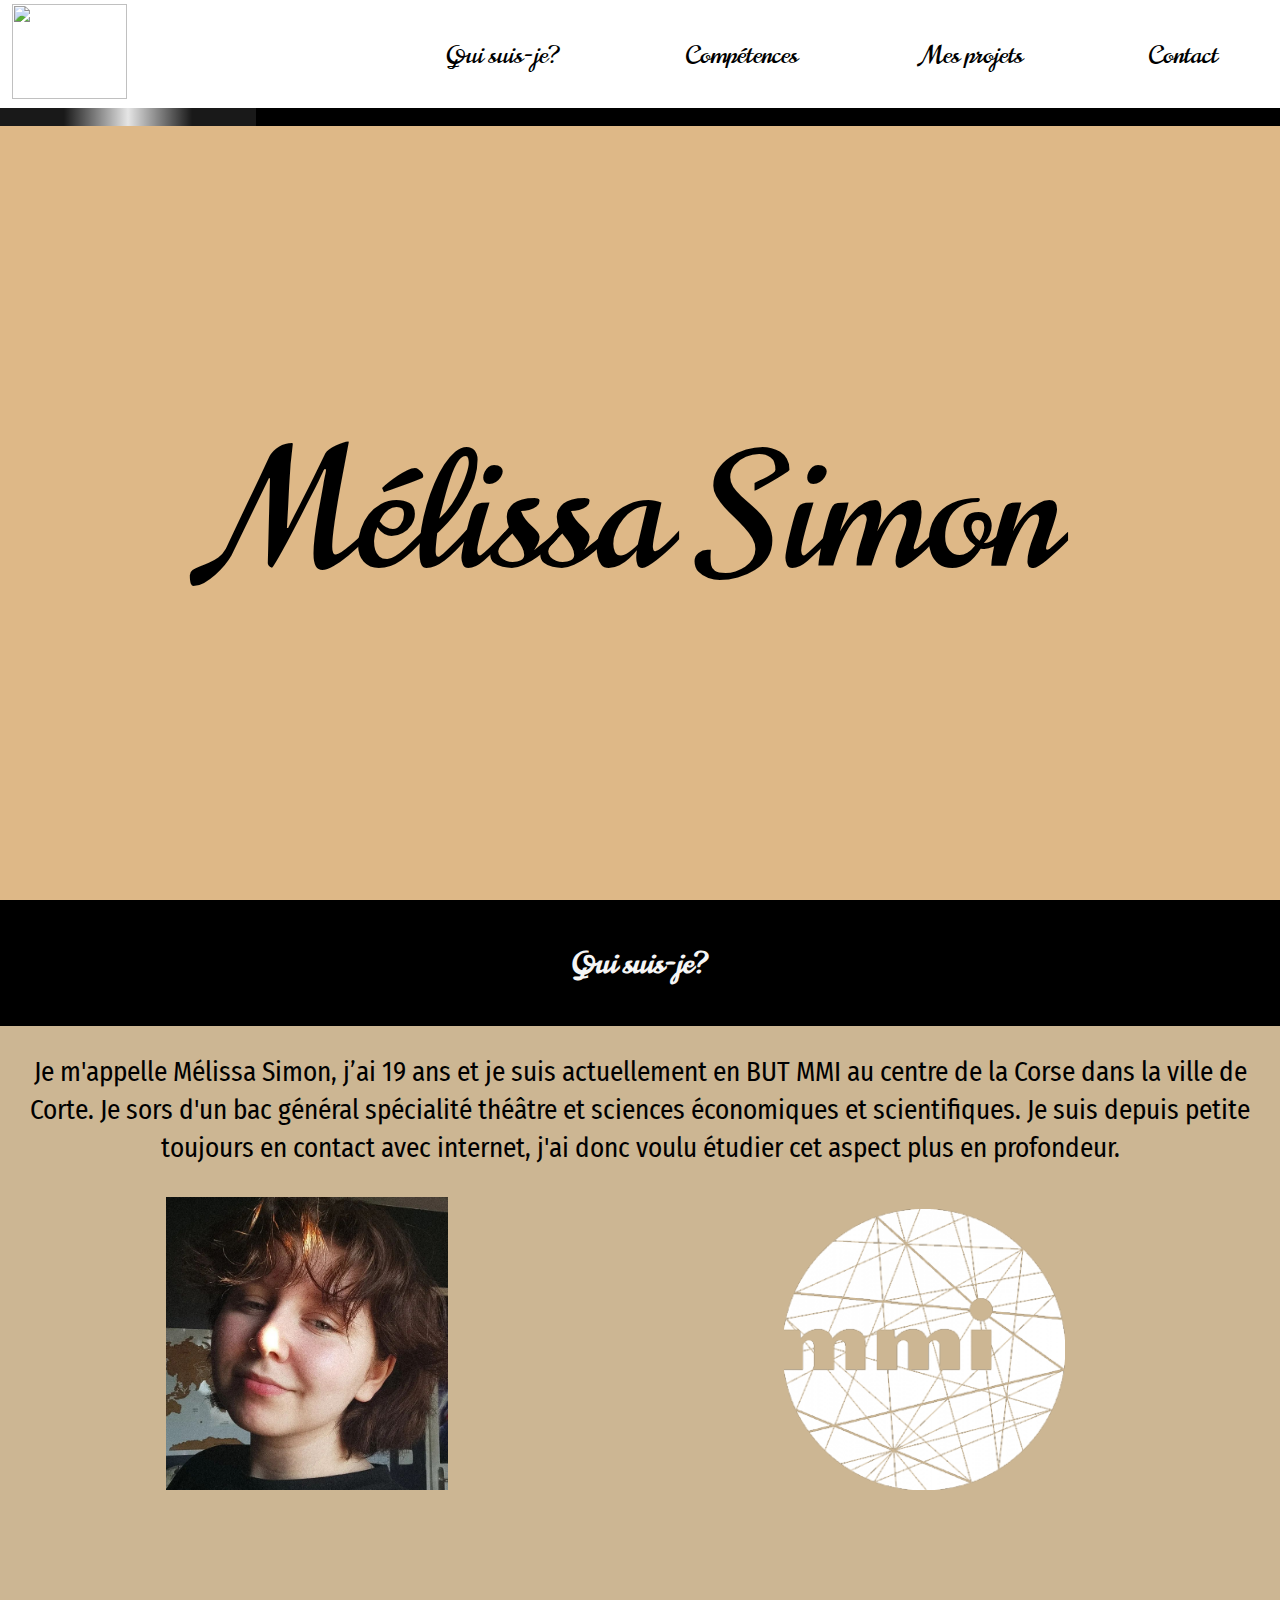
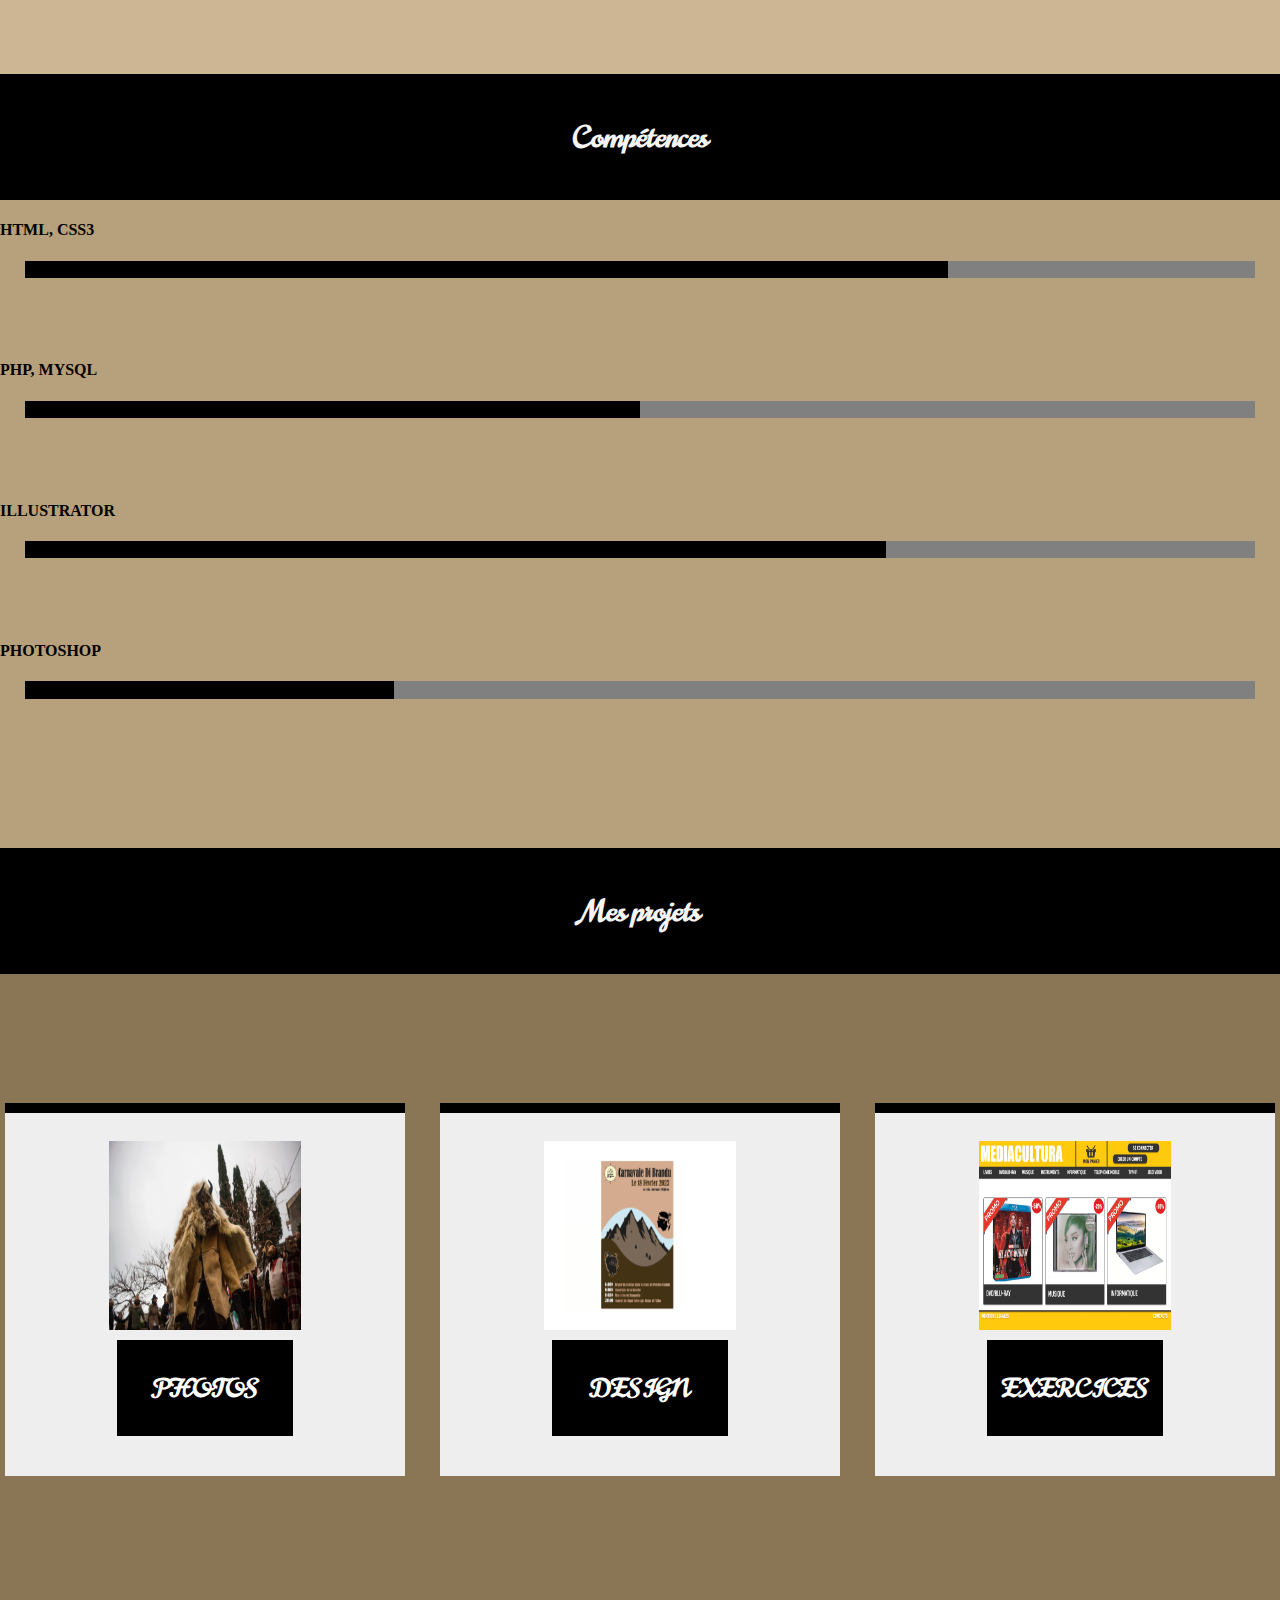
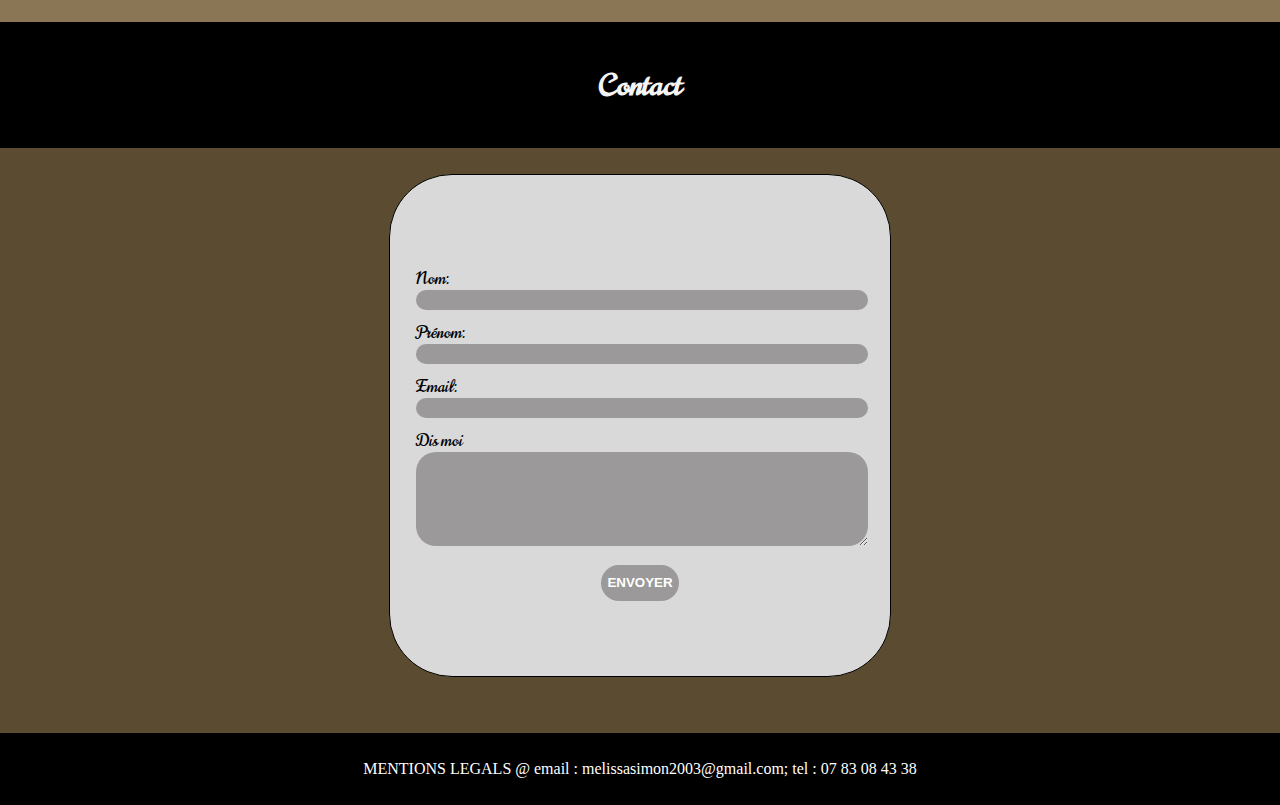
==== index.html @ 65194016 "Add files via upload" ====
<!DOCTYPE html>
<html lang="en">
  <head>
    <link rel="stylesheet" href="styles.css" />
    <meta charset="UTF-8" />
    <meta name="viewport" content="width=device-width, initial-scale=1.0" />
    <meta http-equiv="X-UA-Compatible" content="ie=edge" />
    <title>Static Template</title>
  </head>

  <body>
    <header>
      <nav>
        <div class="logo">
          <a href="#logo"><img src="logo.PNG" /></a>
        </div>
        <ul>
          <li><a href="#presentation">Qui suis-je?</a></li>
          <li><a href="#click">Compétences</a></li>
          <li><a href="#point">Mes projets</a></li>
          <li><a href="#pouf">Contact</a></li>
        </ul>
      </nav>

      <div class="insidebar">
        <div class="polling_message"></div>
        <div class="cylon_eye"></div>
      </div>
    </header>

    <div class="accueil" id="logo">
      <p>
        Mélissa Simon
      </p>
    </div>

    <div class="quisuisje" id="presentation">
      <div class="baniere">
        <h1>
          Qui suis-je?
        </h1>
      </div>
      <p>
        Je m'appelle Mélissa Simon, j’ai 19 ans et je suis actuellement en BUT
        MMI au centre de la Corse dans la ville de Corte. Je sors d'un bac
        général spécialité théâtre et sciences économiques et scientifiques. Je
        suis depuis petite toujours en contact avec internet, j'ai donc voulu
        étudier cet aspect plus en profondeur.
      </p>
      <div>
        <img src="moi.jpg" class="imagemoi" />
        <img src="images.png" class="imagemoi" />
      </div>
    </div>

    <div class="competences" id="click">
      <div class="baniere">
        <h1>
          Compétences
        </h1>
      </div>

      <div id="competence">
        <div id="all">
          <div class="compall">
            <h4>HTML, CSS3</h4>
            <progress class="skillbar" value="75" max="100"></progress>
          </div>

          <div class="compall">
            <h4>PHP, MYSQL</h4>
            <progress class="skillbar" value="50" max="100"></progress>
          </div>

          <div class="compall">
            <h4>ILLUSTRATOR</h4>
            <progress class="skillbar" value="70" max="100"></progress>
          </div>

          <div class="compall">
            <h4>PHOTOSHOP</h4>
            <progress class="skillbar" value="30" max="100"></progress>
          </div>
        </div>
      </div>
    </div>

    <div class="projets" id="point">
      <div class="baniere">
        <h1>
          Mes projets
        </h1>
      </div>
      <main>
        <section>
          <img src="photo.jpg" alt="" />
          <a href="#" class="acol">PHOTOS</a>
        </section>
        <section>
          <img src="aff.jpg" alt="" />
          <a href="#" class="acol">DESIGN</a>
        </section>
        <section>
          <img src="capture.jpg" alt="" />
          <a href="#" class="acol">EXERCICES</a>
        </section>
      </main>
    </div>

    <div class="contact" id="pouf">
      <div class="baniere">
        <h1>
          Contact
        </h1>
      </div>

      <div class="carreformulaire">
        <form action="" method="get" class="form-example">
          <div class="formulaire">
            <label for="name">Nom: </label>
            <input type="text" name="name" id="name" required />
          </div>
          <div class="formulaire">
            <label for="prenom">Prénom: </label>
            <input type="text" name="prenom" id="prenom" required />
          </div>
          <div class="formulaire">
            <label for="email">Email: </label>
            <input type="text" name="email" id="email" required />
          </div>
          <div class="dismoi">
            <label for="dismoi">Dis moi </label>
            <textarea name="dismoi" id="dismoi" cols="30" rows="10"></textarea>
          </div>
          <div class="button">
            <button type="submit">ENVOYER</button>
          </div>
        </form>
      </div>
    </div>
    <footer>
      MENTIONS LEGALS @ email : melissasimon2003@gmail.com; tel : 07 83 08 43 38
    </footer>
  </body>
</html>
---- styles.css ----
@import url("https://fonts.googleapis.com/css2?family=Norican&display=swap");
@import url("https://fonts.googleapis.com/css2?family= Fira+Sans+Condensed:ital,wght@1,200&display=swap");
body {
  margin: 0;
  background-color: #b7a07c;
  font-family: Norican;
}

/*header*/

header {
  height: 14vh;
  width: 100%;
  background-color: white;
  position: fixed;
}

nav {
  display: flex;
  justify-content: space-around;
  align-items: center;
}

a {
  padding: 8px;
}

/*/ barre noir header + animation complex /*/

.insidebar {
  background-color: black;
  height: 2vh;
  width: 100%;
  overflow: hidden;
  position: absolute;
  bottom: 0;
}

.view_port {
  background-color: black;
  height: 25px;
  width: 100%;
  overflow: hidden;
}

.cylon_eye {
  background-color: white;
  background-image: linear-gradient(
    to right,
    rgba(0, 0, 0, 0.9) 25%,
    rgba(0, 0, 0, 0.1) 50%,
    rgba(0, 0, 0, 0.9) 75%
  );
  color: white;
  height: 100%;
  width: 20%;

  -webkit-animation: 4s linear 0s infinite alternate move_eye;
  animation: 4s linear 0s infinite alternate move_eye;
}

@-webkit-keyframes move_eye {
  from {
    margin-left: -20%;
  }
  to {
    margin-left: 100%;
  }
}
@keyframes move_eye {
  from {
    margin-left: -20%;
  }
  to {
    margin-left: 100%;
  }
}

/*/ fin barre noir /*/

img {
  width: 115px;
  height: 95px;
  margin: 4px;
}

nav {
  display: flex;
  justify-content: space-between;
  align-items: center;
}

ul {
  list-style-type: none;
  display: flex;
  width: 70%;
  justify-content: space-around;
}

a {
  color: black;
  text-decoration: none;
  font-size: 25px;
}

/*/ fin header /*/

/* FORMULAIRE */

.carreformulaire {
  width: 35%;
  height: 50vh;
  padding: 2%;
  display: flex;
  margin-left: auto;
  margin-right: auto;
  margin-top: 2%;
  bottom: 1vh;
  background: #d9d9d9;
  border: 1px solid #000000;
  border-radius: 63px;
  font-size: 1rem;
}

form {
  width: 100%;
  display: flex;
  flex-direction: column;
  justify-content: center;
  align-items: center;
}

.formulaire {
  width: 100%;
  height: 4vh;
  margin-top: 2vh;
  border-radius: 100px;
}

.dismoi {
  width: 100%;
  height: 8vh;
  margin-top: 2vh;
}

textarea {
  background: #9b9999;
  width: 100%;
  height: 10vh;
  font-size: 20px;
  border-radius: 20px;
  display: flex;
  margin-left: auto;
  margin-right: auto;
  display: flex;
  justify-content: center;
  align-items: center;

  border: transparent;
}

.button {
  width: 60%;
  height: 4vh;
  margin-top: 7vh;
  display: flex;
  justify-content: center;
  border-radius: 100px;
}

input {
  background: #9b9999;
  width: 100%;
  height: 2vh;
  font-size: 20px;
  border-radius: 50px;
  display: flex;
  margin-left: auto;
  margin-right: auto;
  display: flex;
  justify-content: center;
  align-items: center;

  border: transparent;
}

button {
  color: white;
  background: #9b9999;
  border-radius: 20px;
  cursor: pointer;
  font-weight: 900;
  transition: 0.5s;

  border: transparent;
}
button:hover {
  box-shadow: none;
}

input::placeholder {
  color: gray;
}

/*Les différentes pages*/

/*/ page accueil /*/

.accueil {
  height: 100vh;
  background-color: burlywood;
  display: flex;
  justify-content: center;
  align-items: center;
  font-size: 10rem;
}

/* page qui suis-je*/

.quisuisje {
  height: 86vh;
  background-color: #ccb693;
}

.quisuisje p {
  text-align: center;
  font-size: 1.7rem;
  font-family: Fira Sans Condensed;
}

.imagemoi {
  width: 22%;
  height: 10%;
  margin: 13%;
  margin-top: 0%;
  align-items: center;
}

/*/ page competence /*/

img .competences {
  height: 86vh;
  background-color: #b7a07c;
}

.competences {
  height: 86vh;
  background-color: #b7a07c;
}

.skillbar {
  object-fit: cover;
  width: 100%;
  padding-left: 25px;
  padding-right: 25px;
  background-color: #b7a07c;
}

progress {
  appearance: auto;
  box-sizing: border-box;
  display: inline-block;
  block-size: 1.1em;
  inline-size: 15em;
  vertical-align: 3.5em;
  writing-mode: horizontal-tb !important;
  background-color: #b7a07c;
}

h4 {
  font-family: auto;
  font-weight: 400;
  margin: 0;
  margin-left: 25px;
}

h4 {
  font-family: auto;
  font-size: auto;
  display: flex;
  margin-block-start: 1.33em;
  margin-block-end: 1.33em;
  margin-inline-start: 0px;
  margin-inline-end: 0px;
  font-size: auto;
  font-weight: bold;
}

::-webkit-progress-value {
  background-color: black;
}

::-webkit-progress-bar {
  background-color: grey;
}

/* page projets */

.projets {
  height: 86vh;
  background-color: #8a7655;
}

h1 {
  font-size: 1.875rem;
  color: #f5f5f5;
  text-align: center;
}

h2 {
  color: #f5f5f5;
  text-align: center;
  margin-bottom: 60px;
}

p {
  line-height: 1.4;
  margin-bottom: 30px;
  text-align: left;
}

/* Je centre les 3 colonnes */

main {
  display: flex;
  justify-content: space-around;
  max-width: 1170px;
  margin-left: auto;
  margin-right: auto;
  height: 70vh;
  align-items: center;
}

/*je commence par cibler ce qui est commun aux 3 colonnes*/
section {
  height: 35vh;
  width: 30%;
  /* max-width: 370px; */
  background-color: #eeeeee;
  padding: 24px 40px;
  text-align: center;
  margin: 5px;
}
section img {
  width: 400px;
  height: 280px;
}

section:nth-of-type(1) {
  border-top: solid 10px black;
}

section:nth-of-type(2) {
  margin-left: 30px;
  margin-right: 30px;
  border-top: solid 10px black;
}

section:nth-of-type(3) {
  border-top: solid 10px black;
}

/* aspect des liens */

/*je commence par cibler ce qui est commun à tous les liens*/
section a {
  text-decoration: none;
  color: white;
  transition: color ease 1s, background-color ease 1s;
  display: flex;
  width: 160px;
  height: 80px;
  justify-content: center;
  align-items: center;
  margin-left: auto;
  margin-right: auto;
  font-weight: bold;
}

.acol {
  background-color: black;
}

.acol:hover {
  background-color: #8a7655;
}

@media (max-width: 715px) {
  main {
    flex-direction: column;
    align-items: center;
  }

  section {
    width: 90%;
    margin-bottom: 20px;
  }
  img {
    display: none;
  }
  ul {
    display: flex;
    flex-direction: row;
    justify-items: center;
    align-items: center;
    width: 100%;
    font-size: 20px;
  }
  a {
    font-size: 18px;
  }
  header {
    position: flex;
  }
}

main {
  display: flex;
  justify-content: space-around;
  max-width: 1500px;
  margin-left: auto;
  margin-right: auto;
}

/*page contact*/

.contact {
  height: 79vh;
  background-color: #5a4b31;
}

footer {
  display: flex;
  justify-content: center;
  margin: 0;
  padding: 0%;
  background-color: black;
  color: #fff;
  align-items: center;
  height: 8vh;
  width: 100%;
  font-family: auto;
}

/*//*/

.baniere {
  width: 100%;
  height: 14vh;
  background-color: black;
  color: white;
  display: flex;
  justify-content: center;
  align-items: center;
  font-size: 2rem;
}

/* ===== Scrollbar CSS ===== */
/* Firefox */
* {
  scrollbar-width: auto;
  scrollbar-color: black #ffffff;
}

/* Chrome, Edge, and Safari */
*::-webkit-scrollbar {
  width: 16px;
}

*::-webkit-scrollbar-track {
  background: black;
}

*::-webkit-scrollbar-thumb {
  background-color: black;
  border-radius: 10px;
  border: 4px solid white;
}

/* images de mes projets */
.projets img {
  height: 60%;
  width: 100%;
  max-width: 60%;
}
/*//*/

#presentation {
  scroll-margin: 14vh;
}

#click {
  scroll-margin: 14vh;
}

#point {
  scroll-margin: 14vh;
}
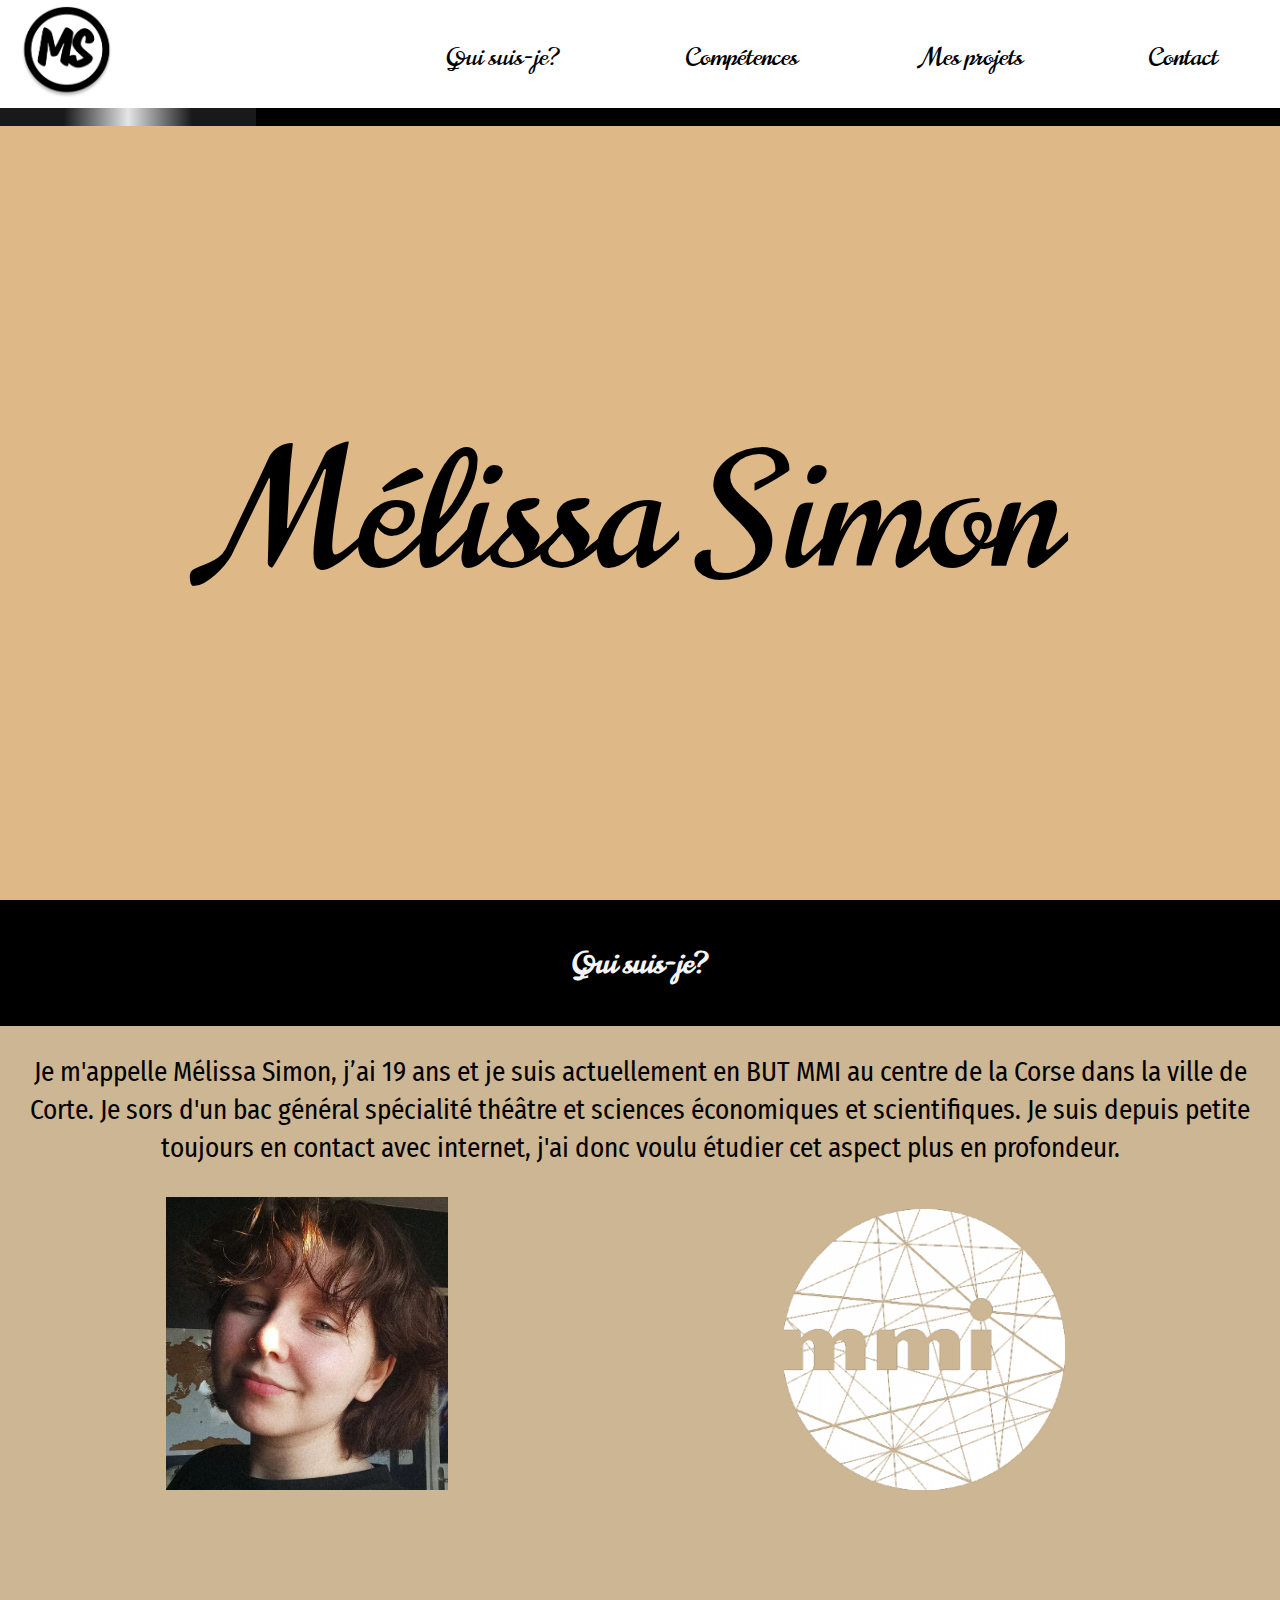
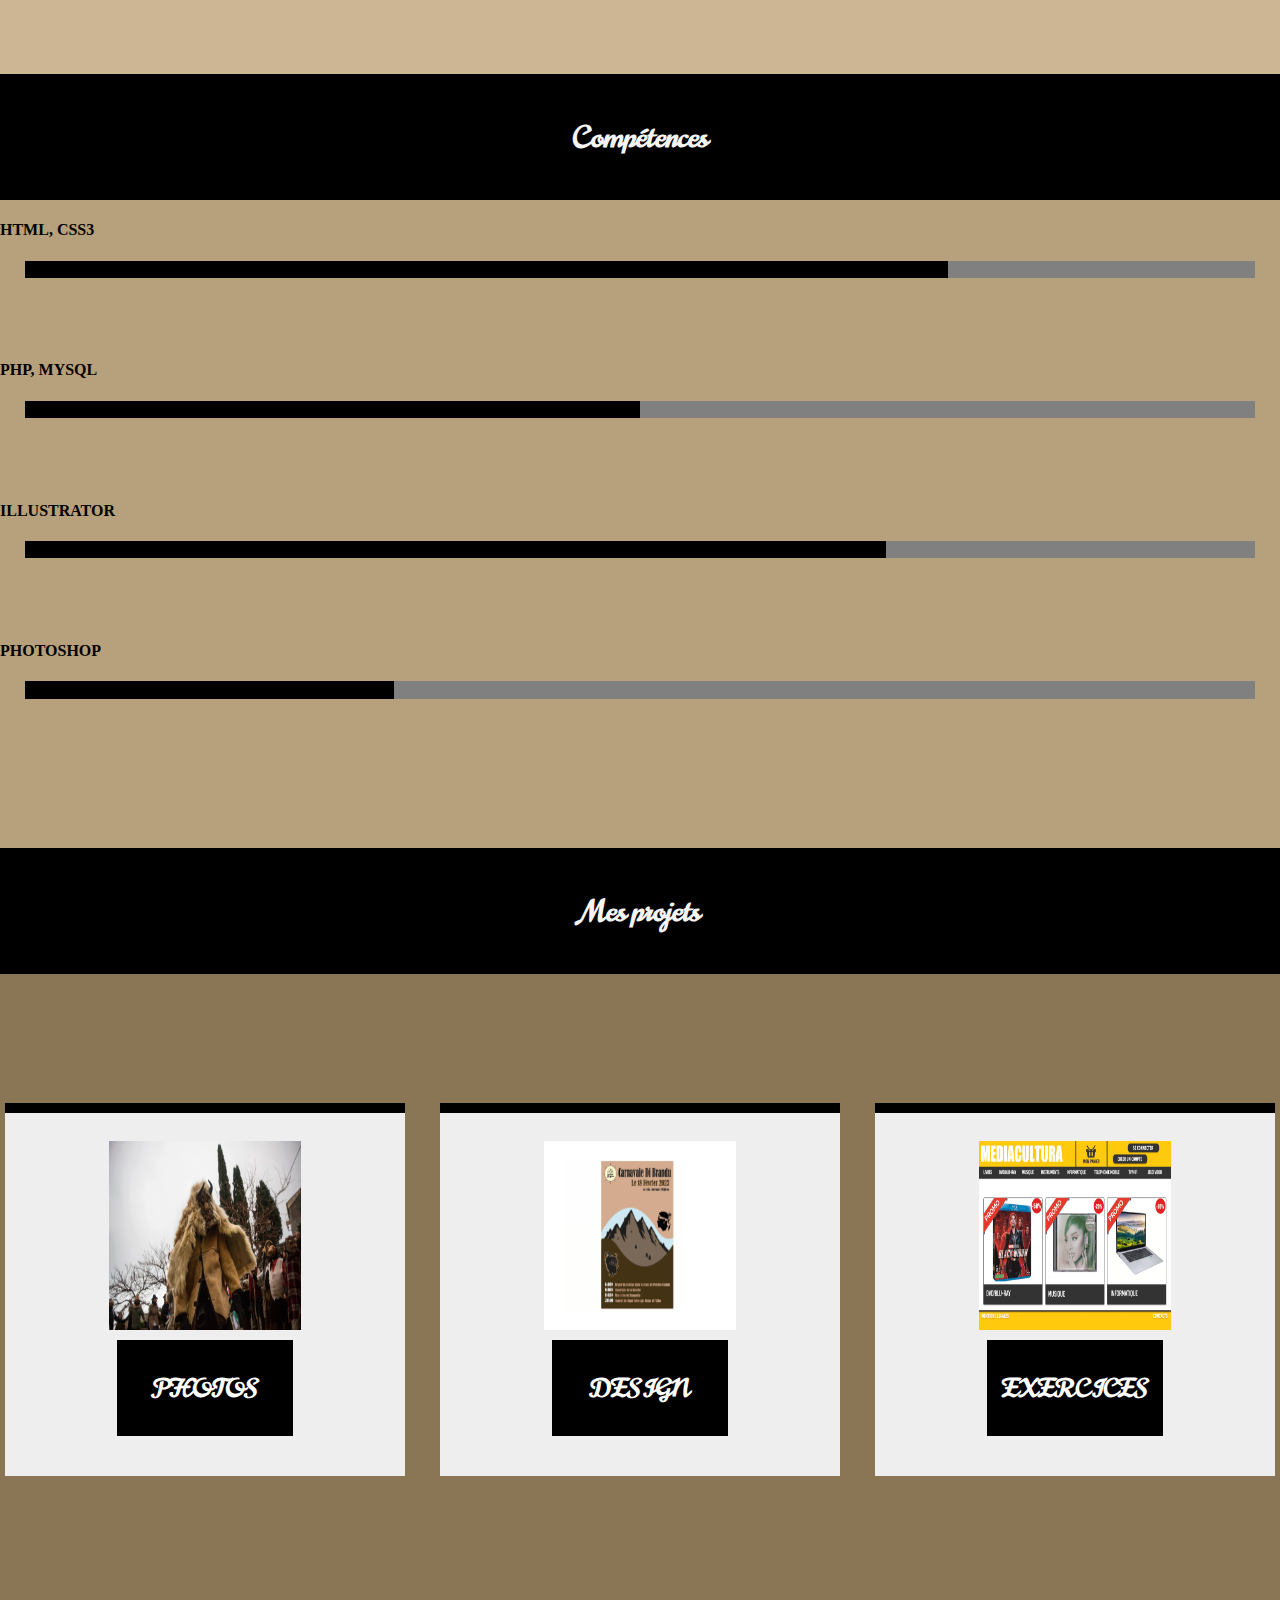
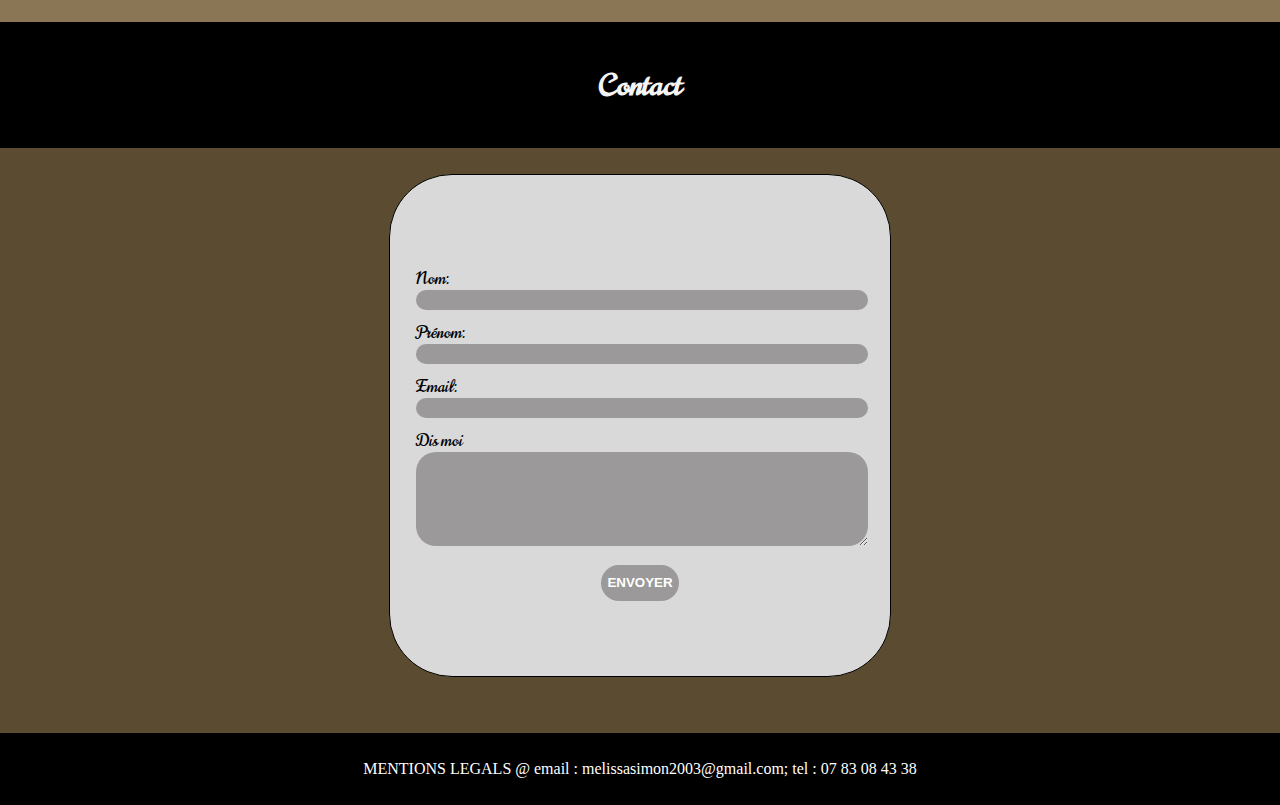
==== commit 11111add: "Add files via upload" ====
--- a/index.html
+++ b/index.html
@@ -12,7 +12,7 @@
     <header>
       <nav>
         <div class="logo">
-          <a href="#logo"><img src="logo.PNG" /></a>
+          <a href="#logo"><img src="logo.png" /></a>
         </div>
         <ul>
           <li><a href="#presentation">Qui suis-je?</a></li>
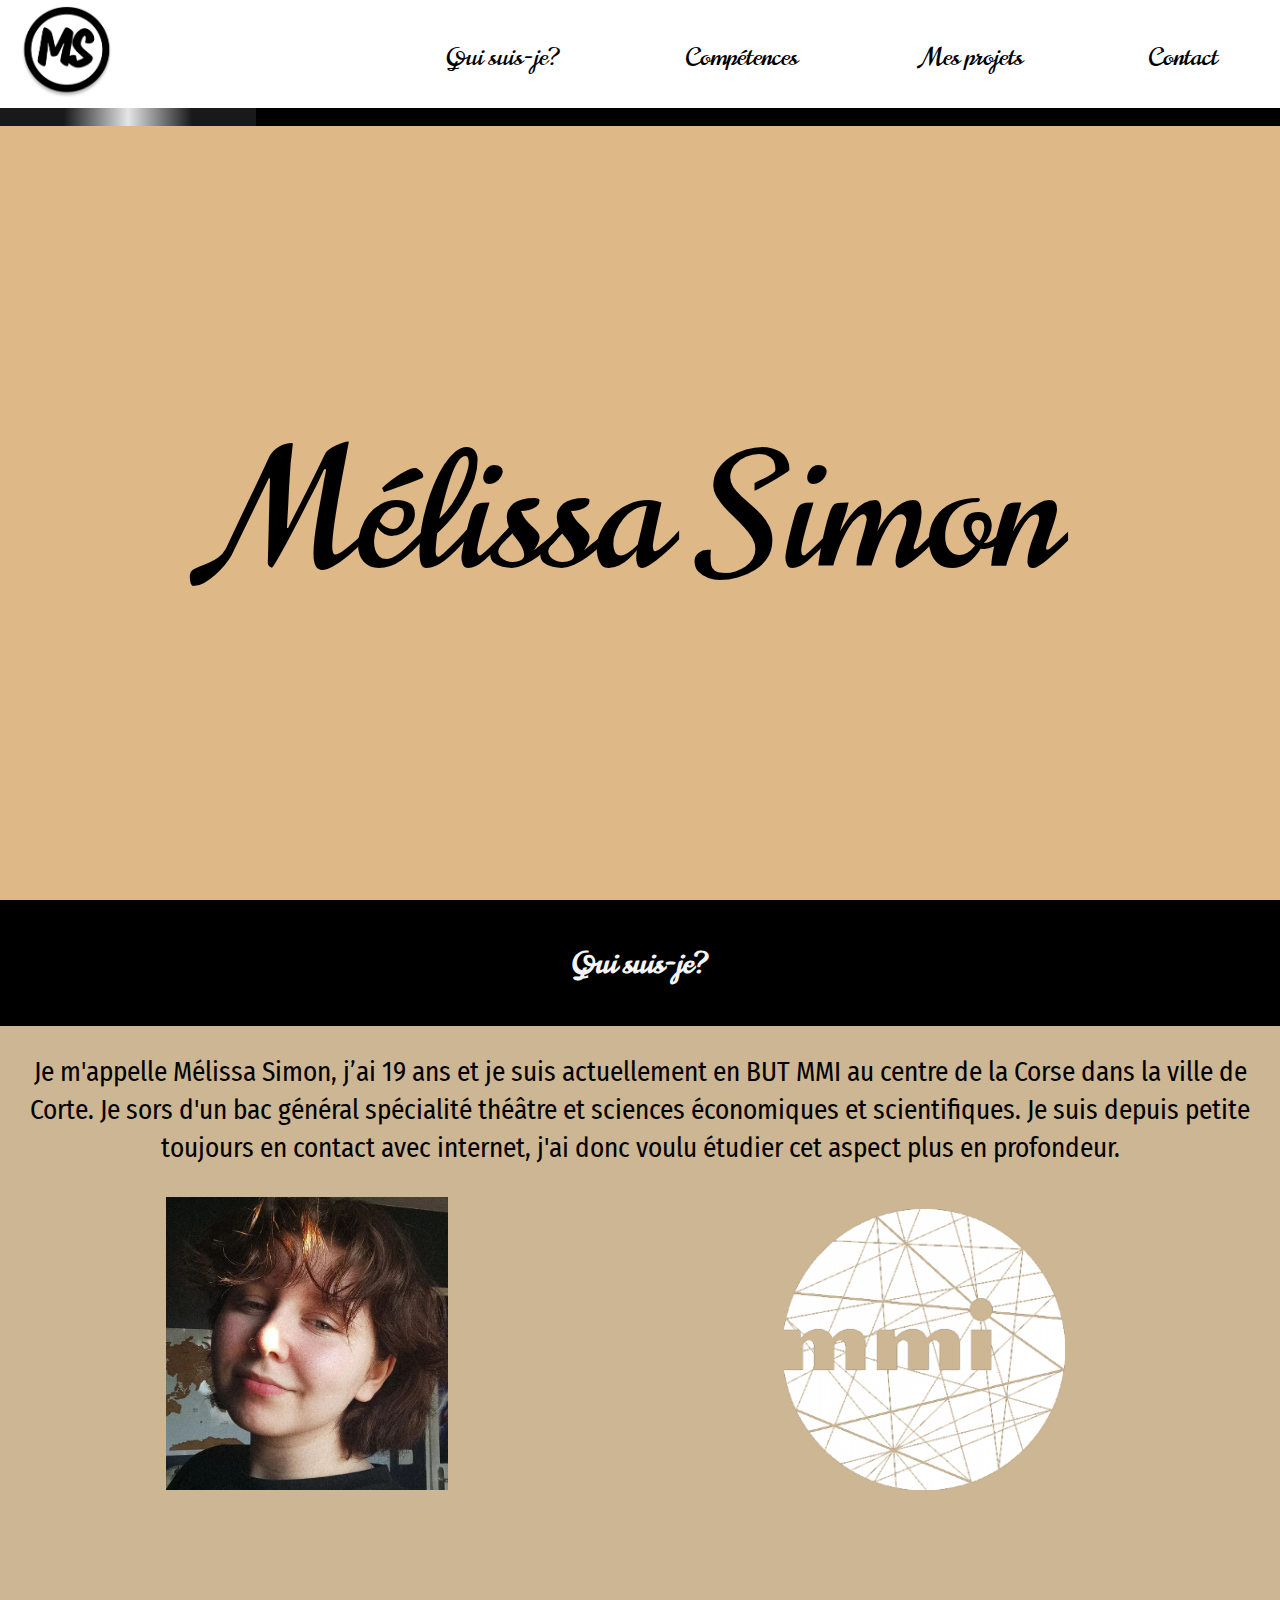
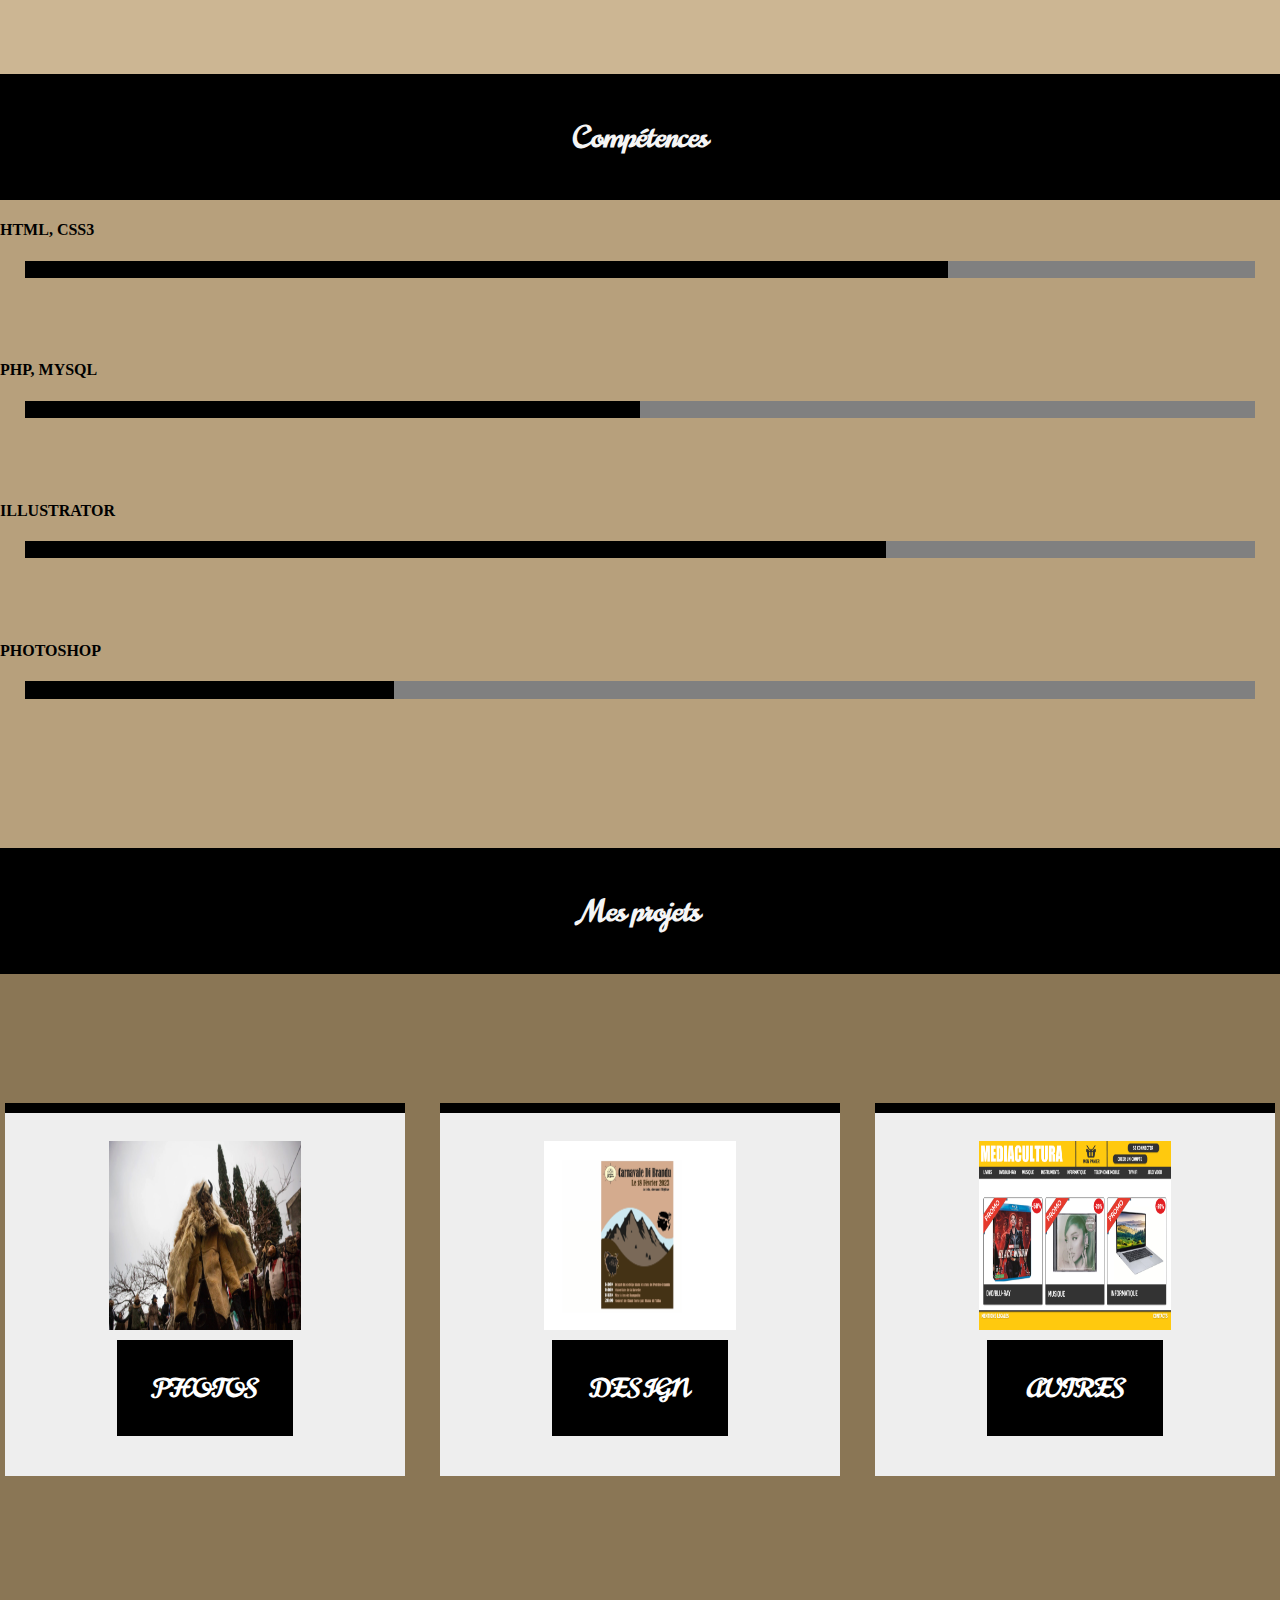
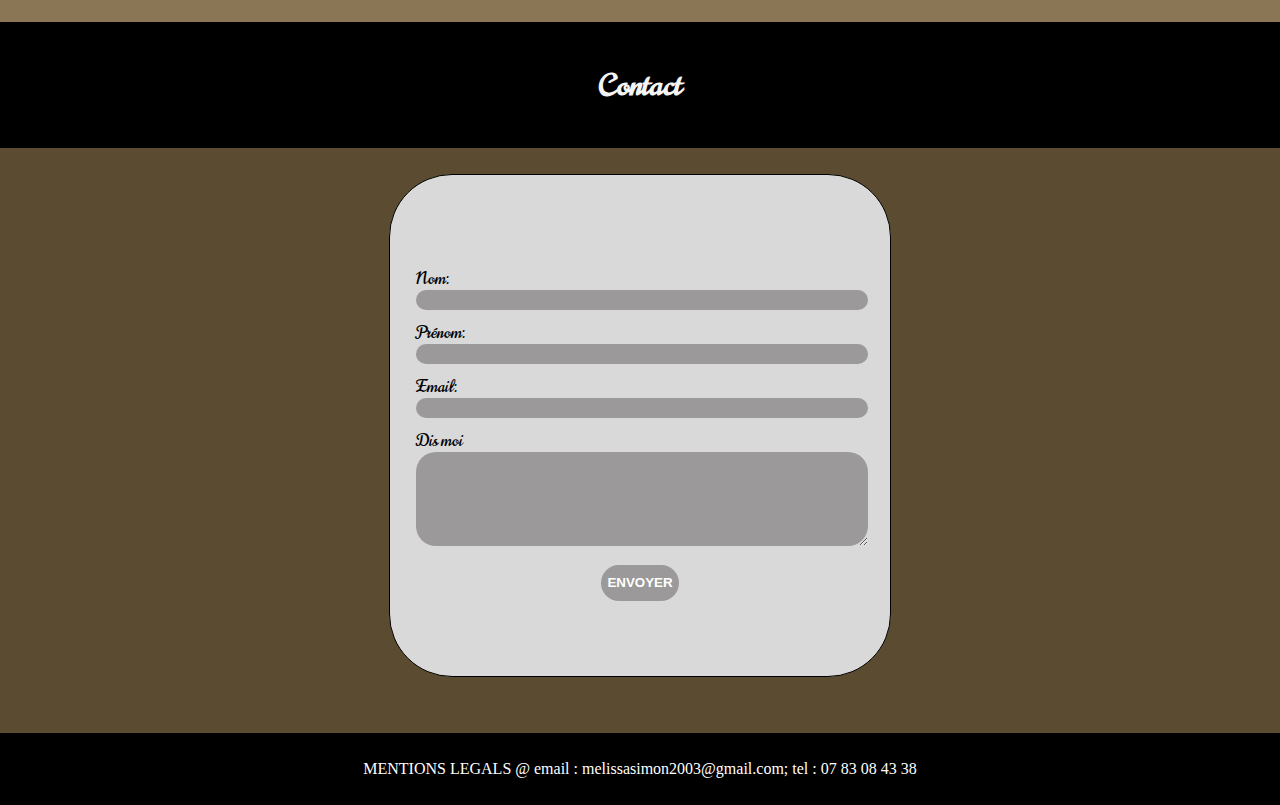
==== commit f8f49e51: "Add files via upload" ====
--- a/index.html
+++ b/index.html
@@ -102,7 +102,7 @@
         </section>
         <section>
           <img src="capture.jpg" alt="" />
-          <a href="#" class="acol">EXERCICES</a>
+          <a href="autre.html" class="acol">AUTRES</a>
         </section>
       </main>
     </div>
--- a/styles.css
+++ b/styles.css
@@ -496,3 +496,38 @@
 #point {
   scroll-margin: 14vh;
 }
+
+.boutonretour {
+  background-color: white;
+  font-family: Fira Sans Condensed;
+  line-height: 1vh;
+  padding: 1%;
+  display: flex;
+  justify-content: center;
+  align-items: center;
+  margin-right: auto;
+}
+
+body {
+  height: 95vh;
+  background-color: #ccb693;
+}
+
+.frame img {
+  width: 600px;
+  height: 340px;
+  justify-items: center;
+  display: block;
+  margin: auto;
+}
+
+.frame p {
+  font-weight: bold;
+  font-family: Fira Sans Condensed;
+  text-align: center;
+}
+
+.frame button {
+  display: block;
+  margin: auto;
+}
